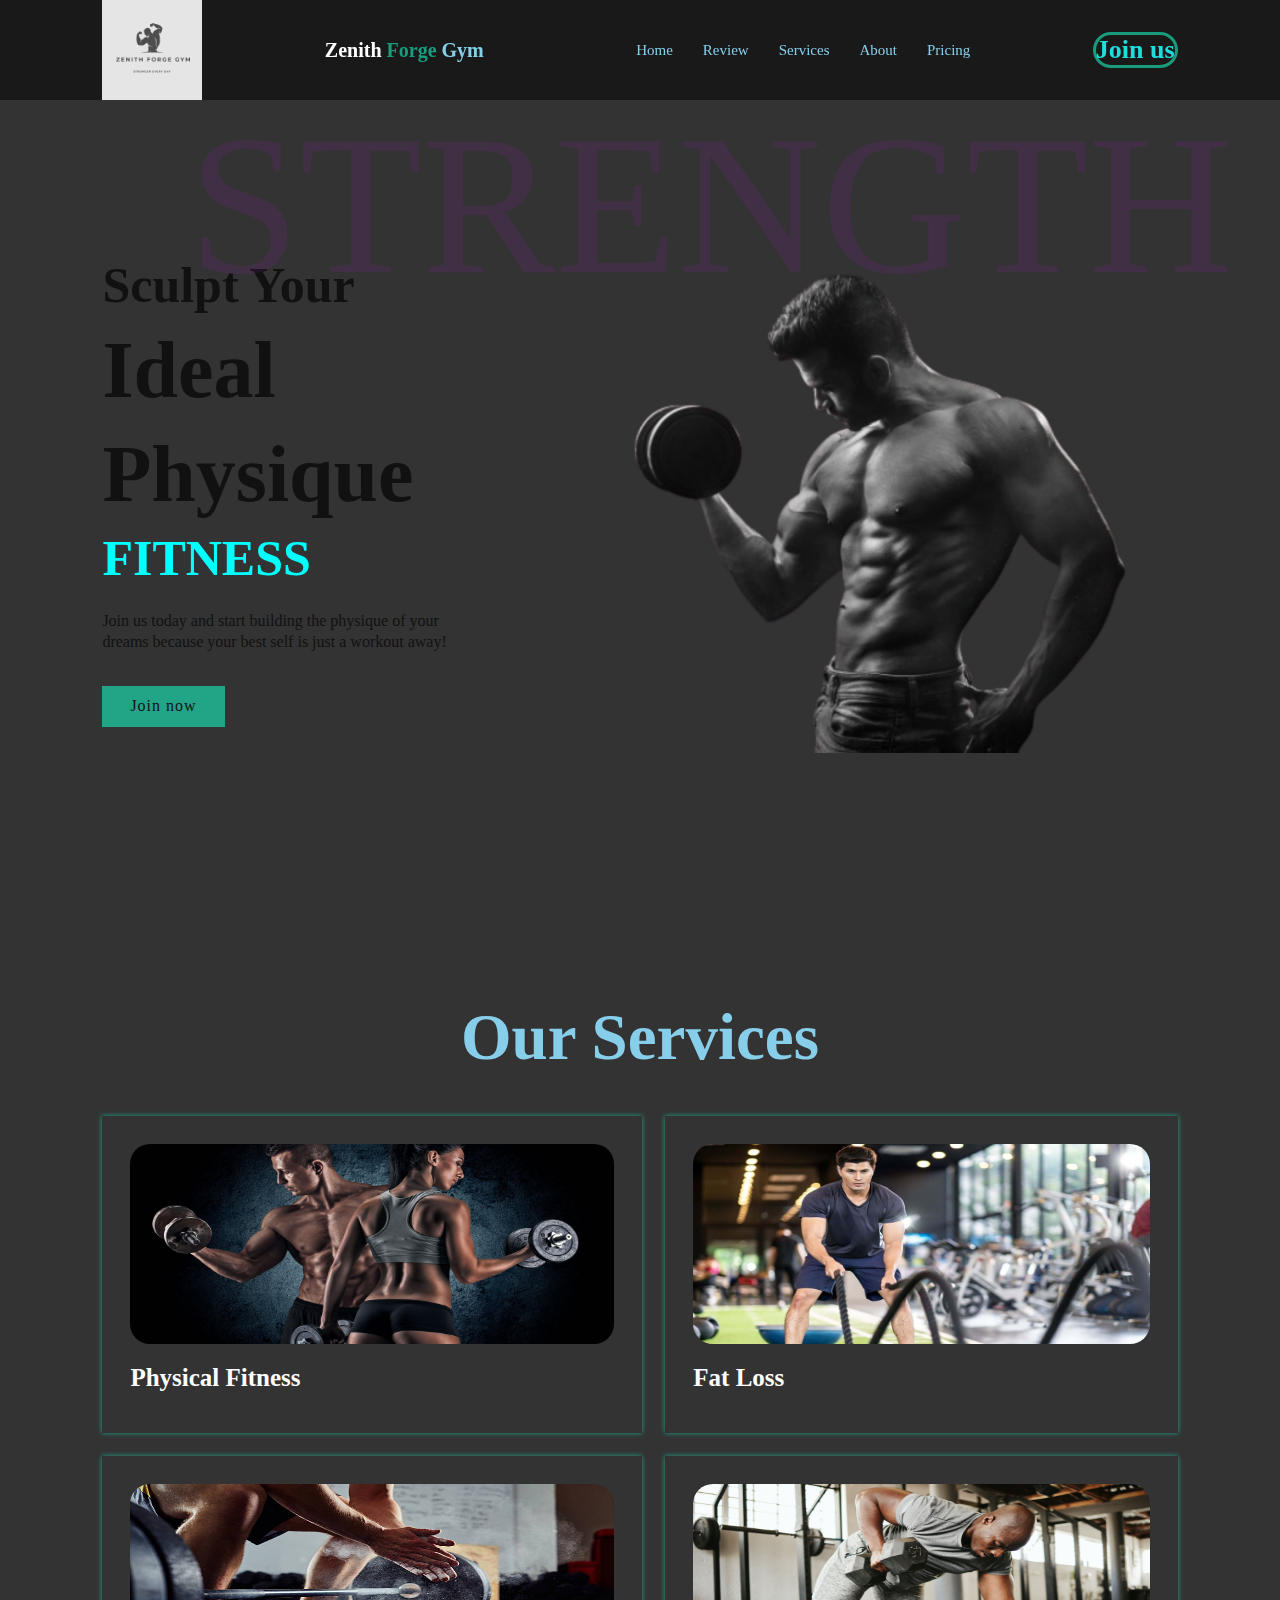
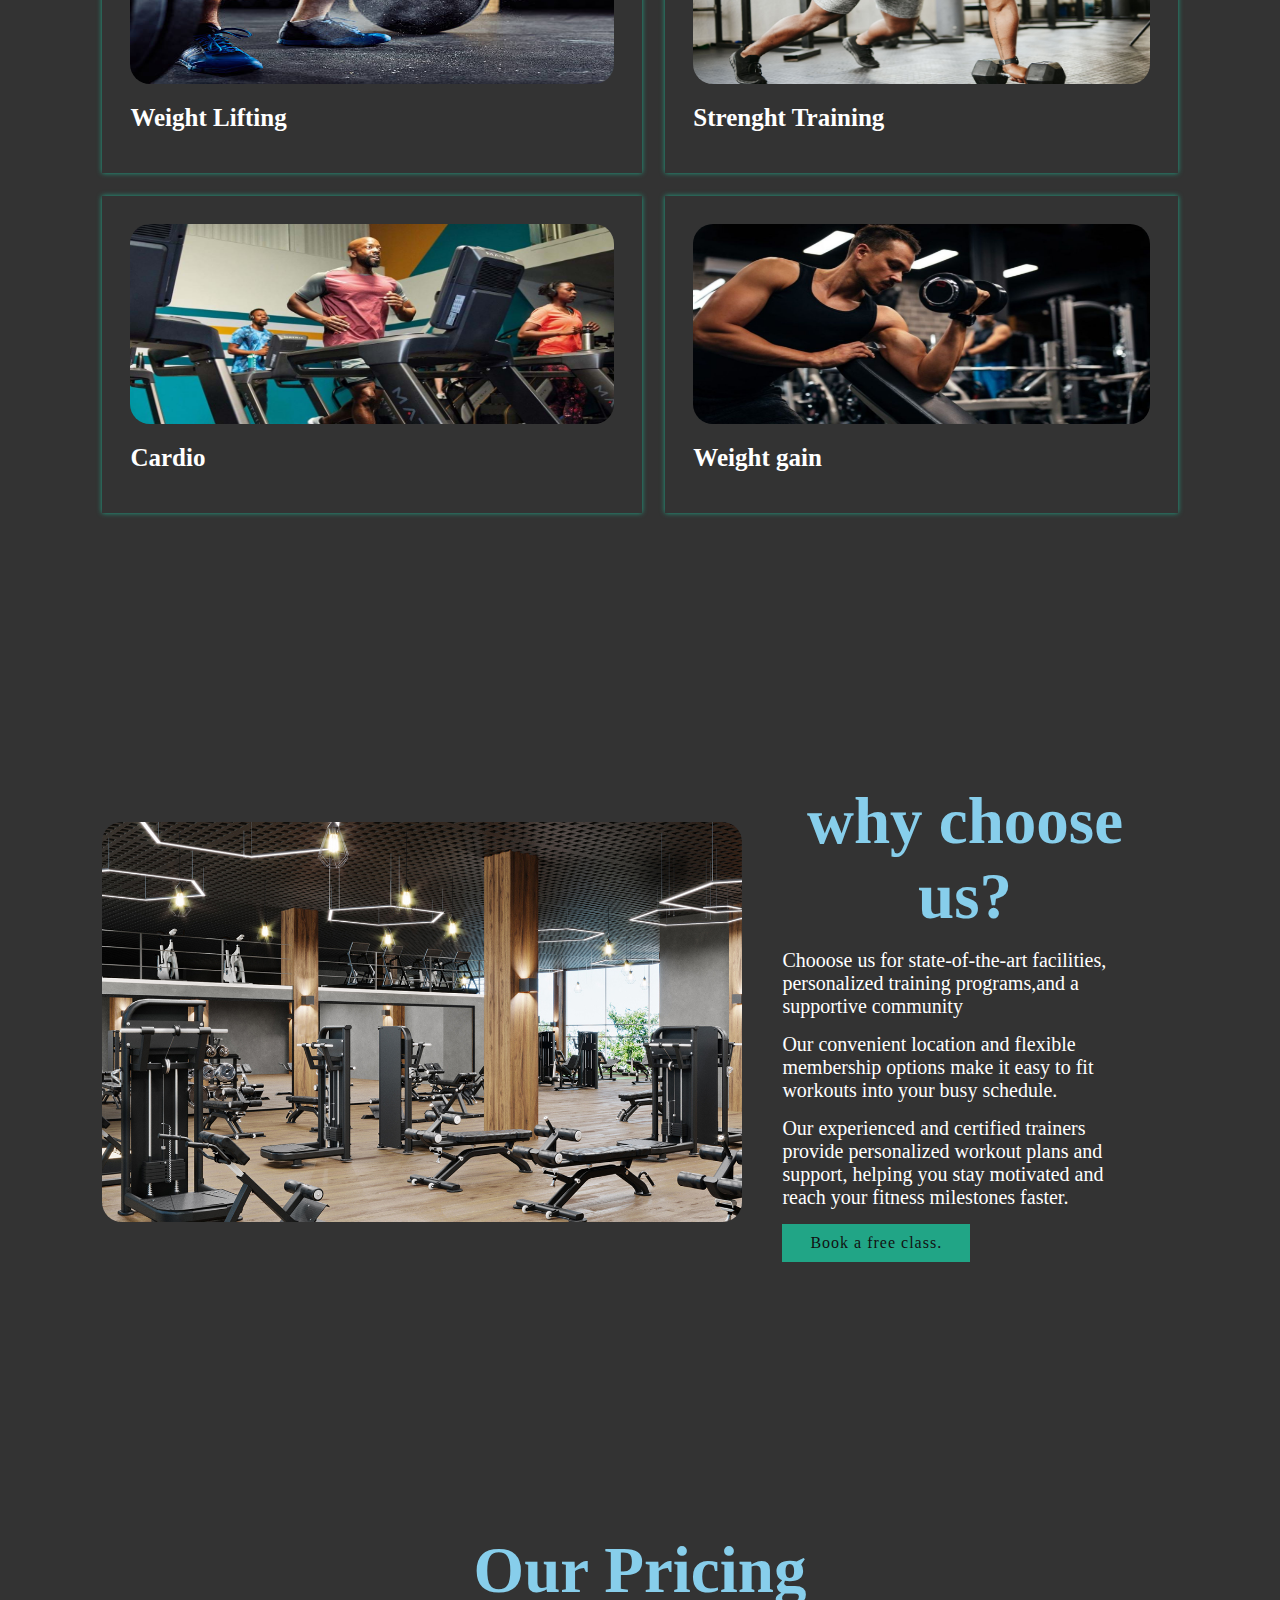
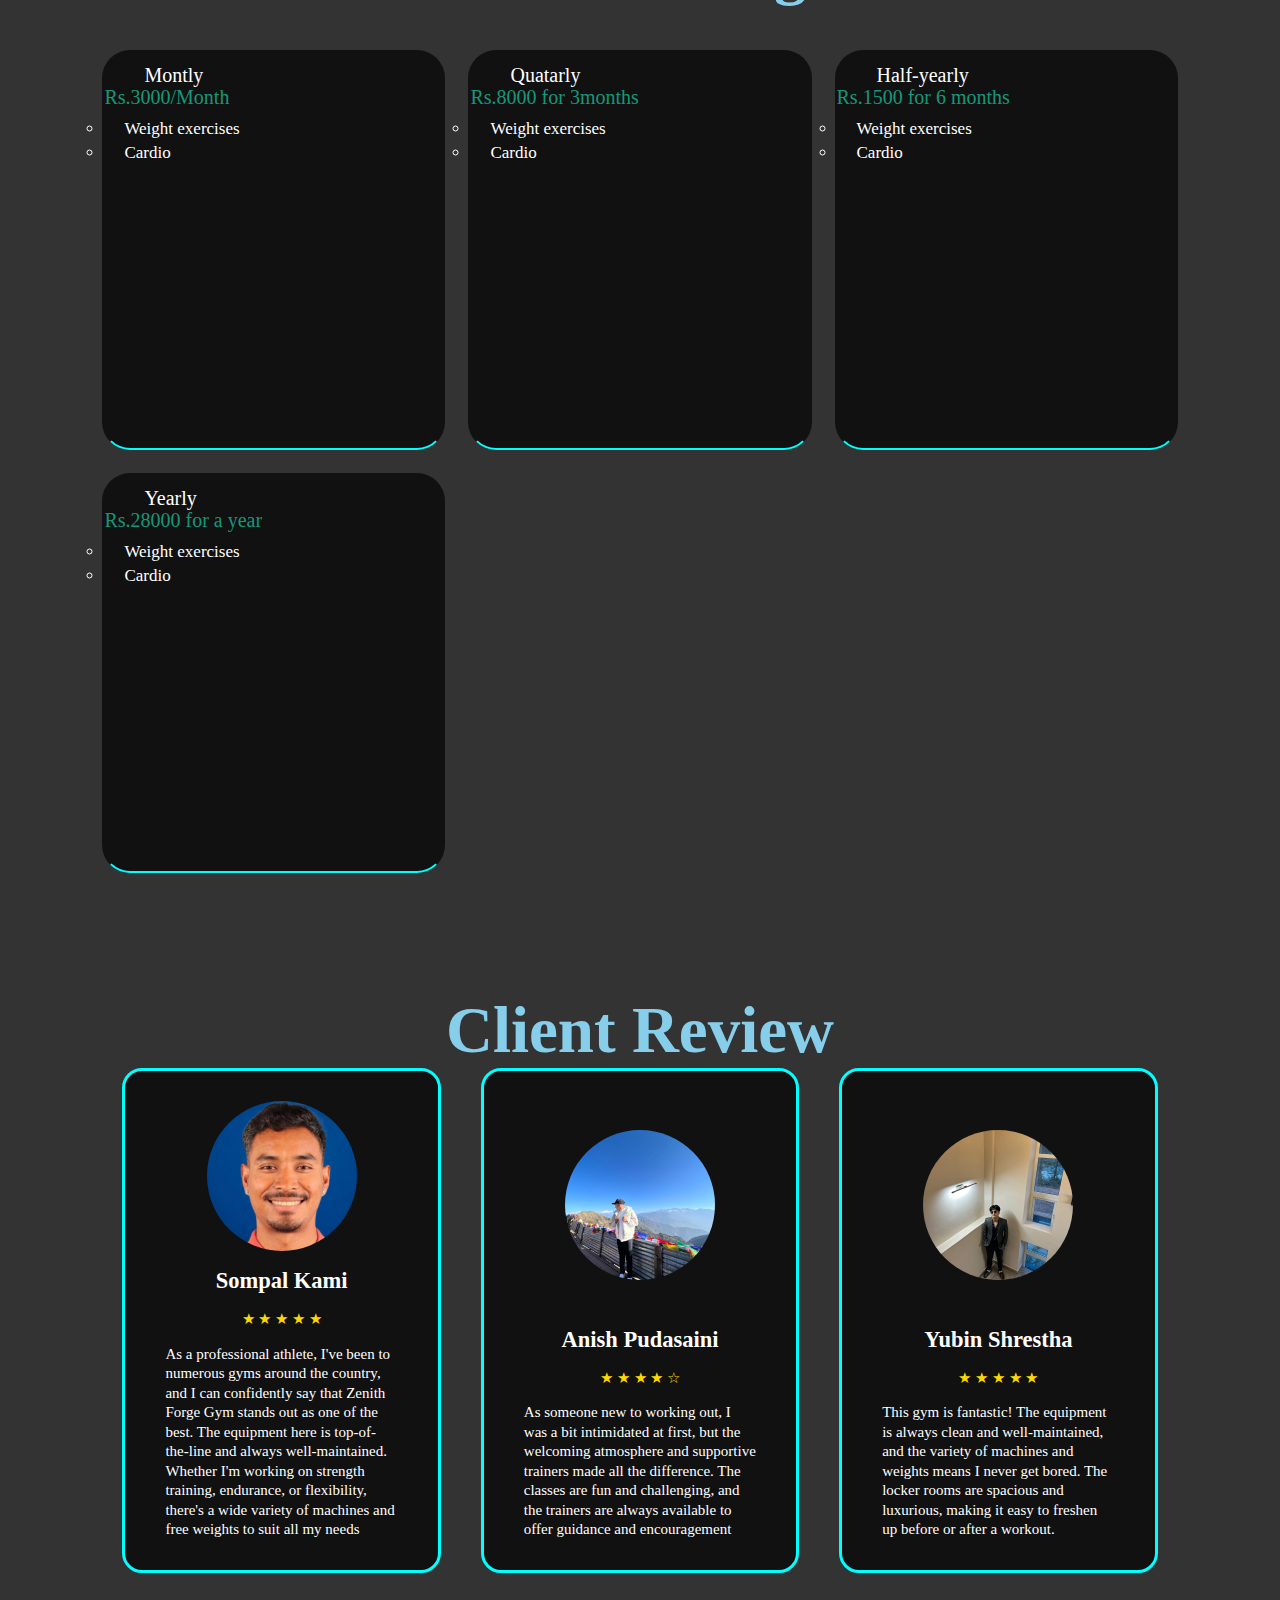
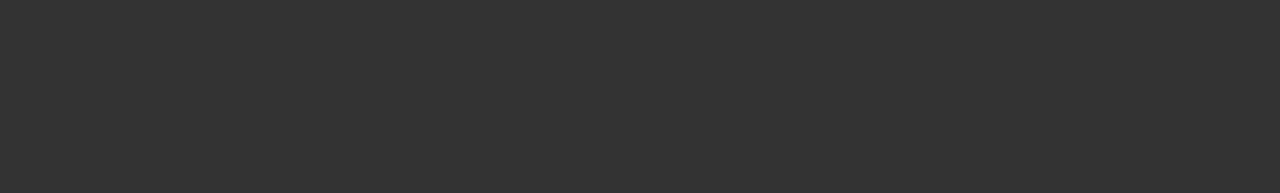
==== index.html @ 28e77f03 "first commit" ====
<!DOCTYPE html>
<html lang="en">
<head>
    <meta charset="UTF-8">
    <meta name="viewport" content="width=, initial-scale=1.0">
    <title>Zenith forge gym</title>
</head>
<link rel="stylesheet" href="style.css">
<!-- <style> -->
    
    <!-- /* body{
        margin: 0px;
        padding: 0px;
        background: url("DUMBELLS.jpg");
    }
</style> */ -->
 <body>
   <header>
           <img src="logo.png" alt="logo" class="image" width="100px">
            <a href="#" class="logo">Zenith <span class="first">Forge</span> <span class="second">Gym</span></a>
         <!-- menu icon -->
            <div class="container" id="icon" onclick="myFunction(this)">
                <div class="bar1"></div>
                <div class="bar2"></div>
                <div class="bar3"></div>
              </div>
    
        <ul class="bar">
            <li ><a href="#home">Home</a></li>
            <li ><a href="#review">Review</a></li>
            <li ><a href="#services">Services</a></li>
            <li ><a href="#about">About</a></li>
            <li ><a href="#plans">Pricing</a></li>
        </ul>
        
        <div class="top_btn">
            <a href="#" class="nav_btn">Join us</a>
        </div>




    </header>

    <!-- home section -->

<section class="home" id="home">
    <div class="home_part">
        <h3>Sculpt Your</h3>
        <h1>Ideal Physique</h1>
        <h3><span class="one_text" style="color: cyan;">FITNESS</span></h3>
        <p>Join us today and start building the physique of your dreams because your best self is just a workout away!</p>
        
        <a href="#" class="btn">Join now</a>
        

    </div>
    <div class="main-img">
        <img src="download.png" alt="home image">
    </div>

</section>

<!-- SERVICE SECTION -->

<section class="services" id="services">
 <h2 class="heading">Our <span class="heading">Services</span></h2>
 <div class="services_content">
    <div class="row">
        <img src="physical.jpg" alt="">
        <h4>Physical Fitness</h4>

    </div>

    <div class="row">
        <img src="fat.jpg" alt="">
        <h4>Fat Loss</h4>

    </div>
    <div class="row">
        <img src="WIGHT LIFTING.jpg" alt="">
        <h4>Weight Lifting</h4>
    
    </div>
    <div class="row">
        <img src="strength training.jpg" alt="">
        <h4>Strenght Training</h4>

    </div>
    <div class="row">
        <img src="fat loss.jpg" alt="">
        <h4>Cardio</h4>

    </div>
    <div class="row">
        <img src="weight gain.jpg" alt="">
        <h4>Weight gain</h4>

</section>
    

<!-- About section -->

<section class="about" id="about">
    <div class="about_img">
<img src="Gym-Environment-Page_1.jpg" alt="">
    </div>
 <div class="about_content">
    <h2 class="heading">why choose us?</h2>

    <p> Chooose us for state-of-the-art facilities, personalized training programs,and a supportive community</p>
    <p>Our convenient location and flexible membership options make it easy to fit workouts into your busy schedule.</p>
    <p>Our experienced and certified trainers provide personalized workout plans and support, helping you stay motivated and reach your fitness milestones faster.</p>

    <a href="#" class="btn">Book a free class.</a>

 </div>
</section>

<!-- Pricing Section -->
 <section class="plans" id="plans">
    <h2 class="heading">Our <span class="heading">Pricing</span></h2>
    <div class="plans_content">

      <div class="box">
           <h3>Montly</h3>
           <h2><span>Rs.3000/Month</span></h2>
           <ul>
            <li>Weight exercises</li>
            <li>Cardio</li>
           </ul>
        </div>

        <div class="box">
            <h3>Quatarly</h3>
            <h2><span>Rs.8000 for 3months</span></h2>
            <ul>
             <li>Weight exercises</li>
             <li>Cardio</li>
            </ul>
         </div>

         <div class="box">
            <h3> Half-yearly</h3>
            <h2><span>Rs.1500 for 6 months</span></h2>
            <ul>
             <li>Weight exercises</li>
             <li>Cardio</li>
            </ul>
         </div>

         <div class="box">
            <h3>Yearly</h3>
            <h2><span> Rs.28000 for a year</span></h2>
            <ul>
             <li>Weight exercises</li>
             <li>Cardio</li>
            </ul>
         </div>
    </div>

</section>

<!-- Review section -->

<section class="review" id="review">
    <div class="review_box">
        <h2 class="heading"> Client <span class="heading">Review</span></h2>

        <div class="opinion">
            <div class="review_item">
                <Img src="sompaal.jpeg" alt="">
                <h2>Sompal Kami</h2>
                <div class="rating">
                    <span class="star">&#9733;</span>
                   <span class="star">&#9733;</span>
                   <span class="star">&#9733;</span>
                    <span class="star">&#9733;</span>
                    <span class="star">&#9733;</span>
            </div>
            <p>As a professional athlete, I've been to numerous gyms around the country, and I can confidently say that Zenith Forge Gym stands out as one of the best. The equipment here is top-of-the-line and always well-maintained. Whether I'm working on strength training, endurance, or flexibility, there's a wide variety of machines and free weights to suit all my needs</p>

            </div>

            <div class="review_item">
                <Img src="ANISH.jpg" alt="">
                <h2>Anish Pudasaini</h2>
                <div class="rating">
                    <span class="star">&#9733;</span>
                   <span class="star">&#9733;</span>
                   <span class="star">&#9733;</span>
                    <span class="star">&#9733;</span>
                    <span class="star">&#9734;</span>
                </div>
            <p>As someone new to working out, I was a bit intimidated at first, but the welcoming atmosphere and supportive trainers made all the difference. The classes are fun and challenging, and the trainers are always available to offer guidance and encouragement</p>

    
            </div>
            <div class="review_item">
                <Img src="yubin.jpg" alt="">
                <h2>Yubin Shrestha</h2>
                <div class="rating">
                    <span class="star">&#9733;</span>
                   <span class="star">&#9733;</span>
                   <span class="star">&#9733;</span>
                    <span class="star">&#9733;</span>
                    <span class="star">&#9733;</span>
            </div>
            <p>This gym is fantastic! The equipment is always clean and well-maintained, and the variety of machines and weights means I never get bored. The locker rooms are spacious and luxurious, making it easy to freshen up before or after a workout. </p>
            
            <!-- <div class="review_item">
                <Img src="hemanta.jpg" alt="">
                <h2>Anish Pudasaini</h2>
                <div class="rating">
                    <span class="star">&#9733;</span>
                   <span class="star">&#9733;</span>
                   <span class="star">&#9733;</span>
                    <span class="star">&#9733;</span>
                    <span class="star">&#9733;</span>
            </div>
            <p>Joining this gym has been a life-changing decision. The state-of-the-art equipment, wide variety of classes, and knowledgeable trainers have helped me achieve my fitness goals. The staff is friendly and always willing to help</p> -->

    </div>

</section>

<script src="script.js"></script>
</body>
</html>
---- style.css ----
*{
    margin: 0;
    padding: 0;
    box-sizing: border-box;
    text-decoration: none;
    list-style: none;
    border: none;
    outline: none;
    scroll-behavior: smooth;
    font-size: -apple-system, sans-serif;

}
 :root {
    --bg-color: #333;
    /* --bg-color:#92ADD1; */
    --snd-bg-color:#111;
    --text-color:#FFF;
    --main-color:#18deb0aa;
    --an-color:#87CEEB;
} 

html{
    font-size: 62.5%;
    overflow-x: hidden;
}

body{
    background: var(--bg-color);
    color: var(--text-color);
}

section{
    min-height: 100vh;
    padding: 10rem 8% 2rem;
}

/* header section*/
 header{
    position: fixed;
    width: 100%;
    top: 0;
    right: 0;
    z-index: 1000;
    display: flex;
    justify-content: space-between;
    align-items: center;
    padding:0 8%;
    background: rgba(0,0,0,0.5);
    backdrop-filter: blur(10px);
    transition: all 0.5s ease ;

 }

 .logo {
    font-size: 2rem;
    color: var(--text-color);
    font-weight: 800;
    cursor: pointer;
    transition: 0.3s ease-in-out;
 }

 .logo:hover{
    transform: scale(1.2,1.2);
 }

 span.first{
    color:var(--main-color)
 }
 span.second{
    color:var(--an-color)
 }

 .bar{
    display:flex;
}

.bar a{
    font-size: 1.5rem;
    font-weight: 400;
    color: var(--an-color);
    margin-left: 3rem;
    transition: all 0.5s ease;
    border-bottom: 3px solid transparent;
}

.bar a:hover,
.bar a:active {
    color: var(--main-color);
    border-bottom: 3px solid var(--an-color);

}

.nav_btn{
    display: inline-block;
    padding: 2 2.8rem 8%;
    background: transparent;
    color:rgb(32, 221, 221);
    border: 3px solid var(--main-color);
    border-radius: 3.5rem;
    font-size: 2.6rem;
    font-weight: 700;
    transition: all 0.5s ease;

}

.nav_btn:hover{
    background-color: var(--an-color);
    color: var(--text-color);
    box-shadow: 18px;
}

/* menu css */

  
  .bar1, .bar2, .bar3 {
    width: 35px;
    height: 5px;
    background-color: white;
    margin: 6px 0;
    transition: 0.4s;
  }
  
  /* Rotate first bar */
  .change .bar1 {
    transform: translate(0, 11px) rotate(-45deg);
   
  }
  
  /* Fade out the second bar */
  .change .bar2 {opacity: 0;}
  
  /* Rotate last bar */
  .change .bar3 {
    transform: translate(0, -11px) rotate(45deg);
  }

#icon{
    cursor: pointer;
    display: none;

}

/* home section */
.home{
    display: flex;
    justify-content: center;
    align-items: center;
}

.home_part h3{
    font-size: 5rem;
    font-weight: 700;
    color: #111;
}

span{
    color:var(--main-color);

}

.home_part{
    font-size: 4rem ;
    font-weight: 500;
    line-height: 1.3;
    color: #111;
}

.main-img img{
width: 55vw;
}

.main-img::before{
    content:'STRENGTH';
    position: absolute;
    top: 10%;
    right: 20%;
    transform: translateX(20%);
    font-size:20rem;
    font-weight:400;
    line: height 20rem;
    color:rgb(187, 32, 226);
    opacity:0.1;
 

}

.home_part p{
    font-size: 1.6rem;
    margin-bottom: 2rem;
    margin-top: 2rem;
}

.btn{
    display: inline-block;
    padding:1rem 2.8rem;
    background-color: var(--main-color);
    border: 1rem;
    box-shadow: rgb(211, 33, 33) ;
    font-size: 1.6rem;
    color: #111;
    letter-spacing: 0.1rem;
    font-weight: 500;
    transition: 0.5s ease;
}

.btn:hover{
    color: var(--text-color);
    box-shadow: 0 0 1.5rem var(--an-color);
}




.services{
    background: var(--bg-color);

}

.heading{
    text-align: center;
    font-size: 6.5rem;
    cursor: pointer;
    transition: ease-in-out;
    color: var(--an-color);
}

.heading:hover{
    transform: scale(1.2,1.2);
}


.services_content{
    display: grid;
    grid-template-columns: repeat(auto-fit,minmax(350px, auto));
    align-items: center;
    gap: 2.3rem;
    margin-top: 4.1rem;
}

.row
{
    background: var(--bg-color);
    border: 30px ;
    border: 1px solid transparent;
    box-shadow: 0 0 5px var(--main-color);
    padding: 27px;
    transition: all 0.5s ease;


}

.row img{
    height: 200px;;
    width: 100%;
    border-radius: 20px;
    margin-bottom: 1.4rem;

    
   

}

.row h4{
    font-size: 25px;
    font-weight: 600;s
    font-family: Georgia, 'Times New Roman', Times, serif;
    line-height: 1.4;
    margin-bottom: 10px;

}

.row:hover{
    border: 2px solid color(rgb(246, 103, 14));
    transform:scale(1.04);
    cursor: pointer;
    box-shadow:0 0 20px cyan;

}
 
/* ABOUT SECTION */

.about{
    display: flex;
    justify-content: center;
    align-items: center;
    gap: 1rem;
}

.about_img img{
    width: 50vw;
    border: 3px;
    border-radius: 2rem ;
    transition: 0.5s ease;
    align-items: center;

}

.about_img:hover img{
    transform: scale(1,1);
    border: 2px solid ;
    border-color: yellow;
}

.about_content{
    padding: 3rem;
}

.about content h2{
    /* text-align: left; */
    line height: 1.2;
}

.about_content p{
    font-size: 2rem;
    margin: 1.5rem 0 1.5rem;
}
/* 
pricing section */

.plans{
    background-color: var(--bg-color);
}

.plans_content{
    display: grid;
    grid-template-columns: repeat(auto-fit,minmax(300px, auto));
    align-items: center;
    gap: 2.3rem;
    margin-top: 4.2rem;
}

.box{
    padding: 30px 30px 50px 30px;
    height: 40rem;
    background: var(--snd-bg-color);   
    border-radius: 28px;  
    border: 2px solid transparent;
    box-shadow: 0 0 5px color(cyan);
    transition: all 0.5s ease-in-out;
    cursor: pointer;

}

.box h3{
   font-size: 20px; 
   font-weight: 300;
   margin-bottom: 10px;
   padding: 10px 40px 0 40px;

}

.box h2{
    font-size: 20px; 
    font-weight: 300;
    margin-bottom: 20px;
 
 }

 .box ul li{
    list-style: circle;
    font-size: 1.7rem;
    padding-bottom: 1.2rem;
    padding-left: 20px;

 }

 .box {
    display: inline-block;
    font-size: 22px;
    line-height: 1.2rem;
    font-weight: 200;
    padding: 7px 0;
    color:var(--text-color);
    border-bottom: 2px solid cyan;
    transition: all 0.5s ease;
 }

 .box:hover{
    border:1 px solid color;
    border-color: cyan;
    transform:scale(1.03);

 }

 
 /* review section */

 .review{
    background-color: var(--bg-color);

 }

 .review_box{
    background-size:cover;
    display: flex;
    justify-content: center;
    align-items: center;
    flex-direction: column;
 }

 .review .heading{
     
 }

 .review_box img{
   /* width:15rem;
border-radius: 50%;
border: 3px solid var(--an-color); */

width: 150px;
height: 150px; 
border-radius: 50%;
object-fit: cover;
display: block;
margin: auto;
 }

 .opinion{
    display:grid ;
    grid-template-columns: repeat(3,1fr);
 }

 .review_item{
    min-width: 300px;
    background: var(--snd-bg-color);
    border: 3px solid cyan;
    border-radius: 2rem;
    margin: 0 2rem;
    padding: 30px 40px;
    cursor: pointer;
    display: flex;
    flex-direction: column;
    justify-content: center;
    align-items: center;
    gap: 1.5rem;
    color: #FFF;
    transition: 0.5s ease-in-out;
 }

 .review_item:hover{
    border: 3px solid color(cyan);
    transform: scale(1.03);
 }
 
 .review_item{
    font-size: 1.5rem;
    line-height: 1.3;
 }

 .star{
    color: gold;
 }


 /* scrollbar */

 ::-webkit-scrollbar{
    width: 15px;
 }
 ::-webkit-scrollbar-thumb {
    background-color: var(--bg-color);
    width: 50px;

 }
  
/* responsive design */

@media (max-width:1200px) {
    html{
        font-size: 55%;

    }
    
}

@media (max-width:991px){
    #icon{
        display: block;
    }
    .bar{
        position:absolute;
        top: 100%;
        right:-100%;
        width: 255px;
        min-height: 100vh;
        display: flex;
        flex-direction: column;
        background: var(--bg-color);
        transition: all 0.5s ease;
    }

    .bar a{
        display:block;
        padding: 17px;
        font-size: 22px;
    }
    .bar.active{
        right: 0;
    }

    section{
        padding: 10rem 3%;

    }

    .services{
        padding: 7rem;
    }

    .about_content h2{
    margin-top: 2rem;
    text-align: center;
    font-size: 5rem;  

    }
    .review .opinion{
        grid-template-columns: repeat(1,1fr);
    }


    @media (max-width:786px){
        .home {
            flex-direction: column;

        }
        .home_part h3{

            font-size: 4.5rem;
            margin-top: 1.5rem;
            
        }

        .home_part h1{
            font-size: 5rem;
            margin-top: 1.5rem;
        }

        .home_part {
            order:2;
        }

        .main-img img{
            width: 70vw;
            margin-top: 4rem;

        }
        .about_img img{
            width: 70vw;
            margin-top: 4rem;
        }

        .about_content{
            text-align: center;
        }

        .about_content h2{
            text-align: center;
        }

        .services h2{
            margin-bottom: 3rem;
        }
    }
}
@media (max-width:617px) {
    .main-img img{
        width: 80vw;
        margin-top: 8rem;
    }

    .about_img img{
        width: 70vw;
        margin-top: 4rem;
    }
}

@media (max-width:450px){
    html{
        font-size: 50%;
    }
}
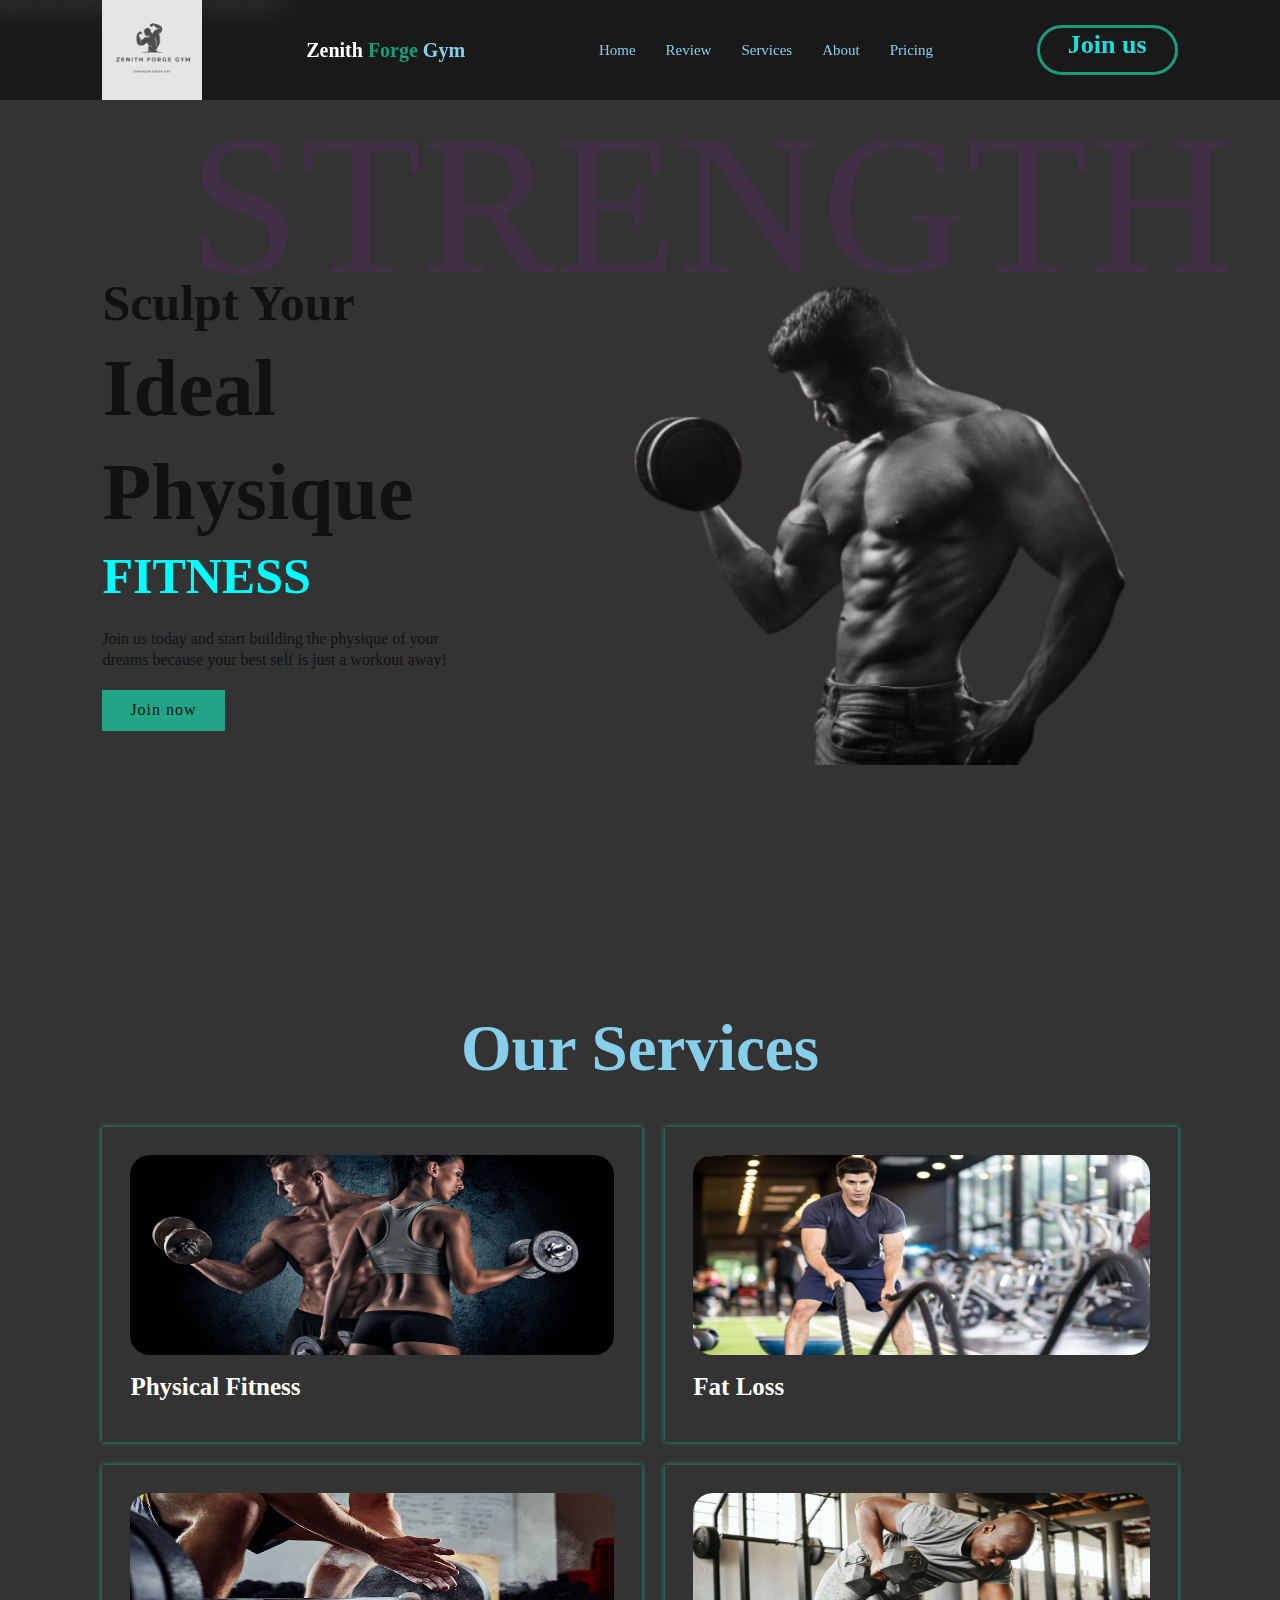
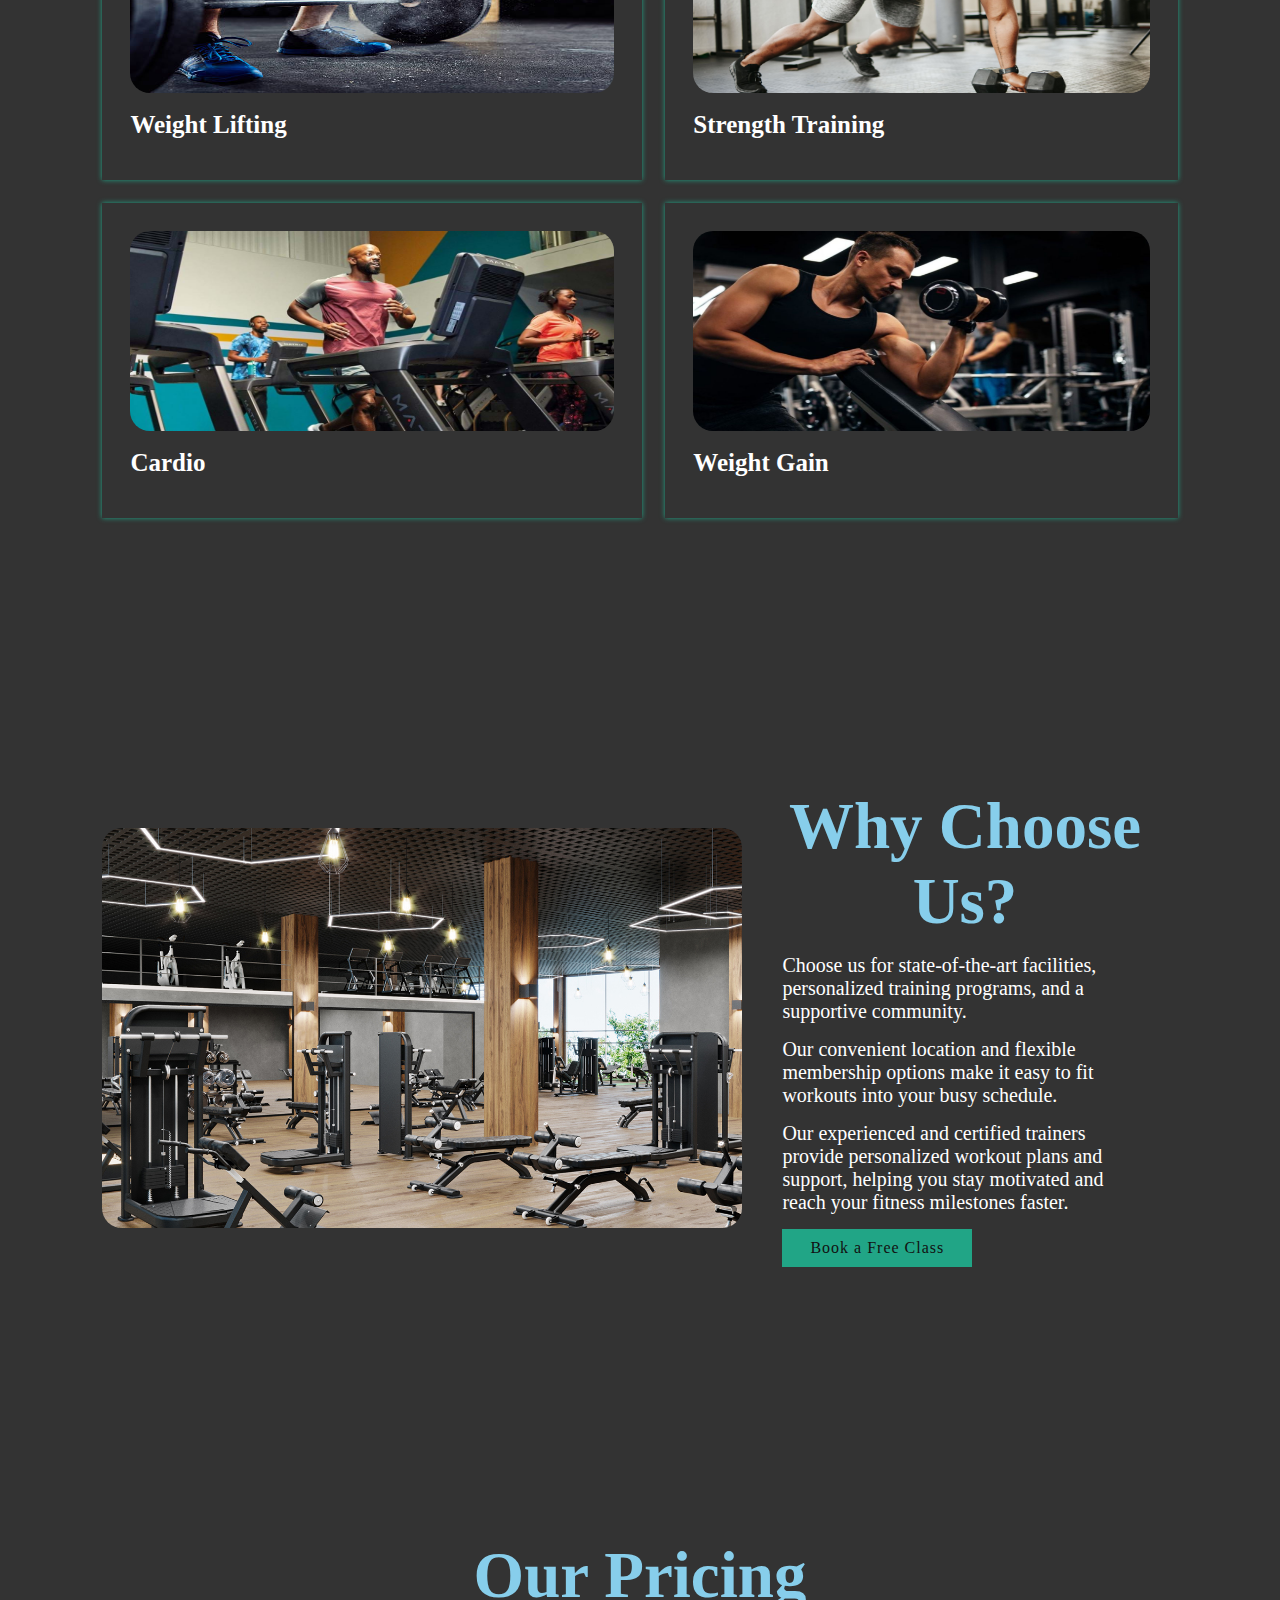
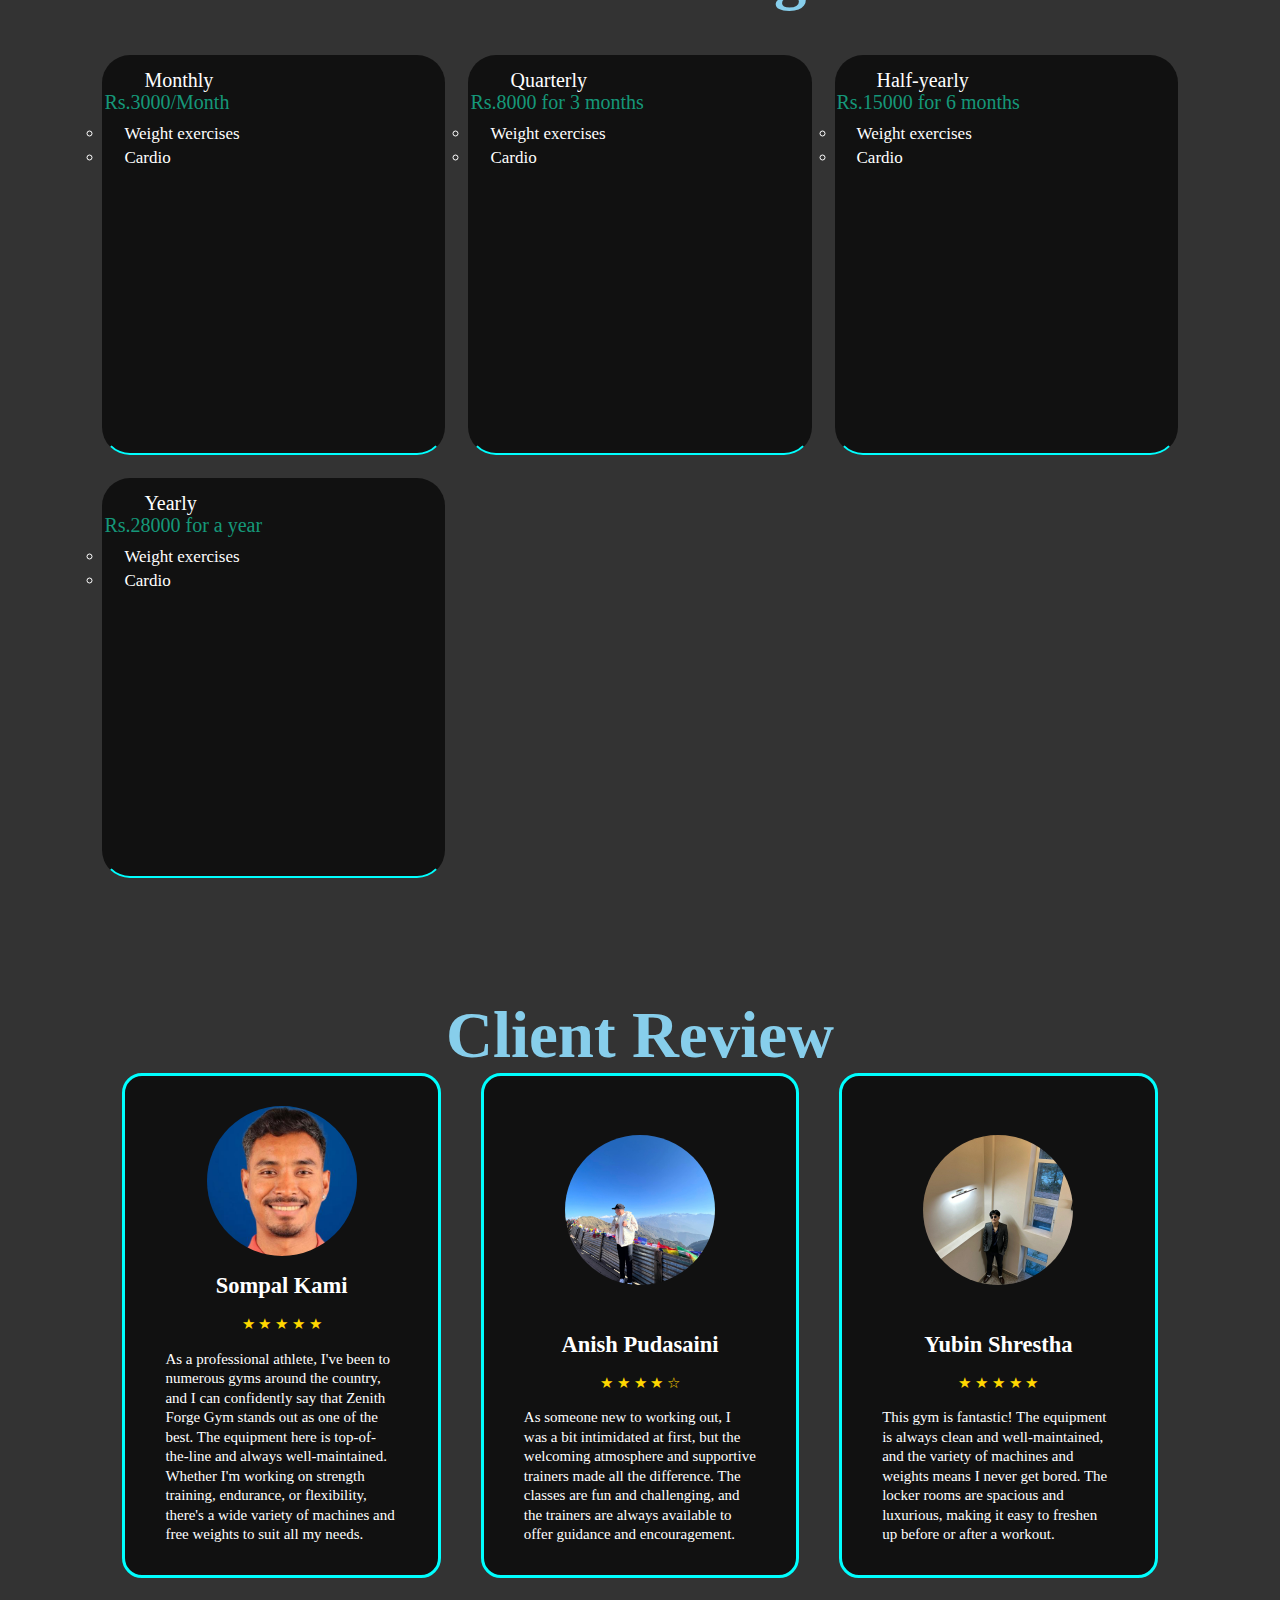
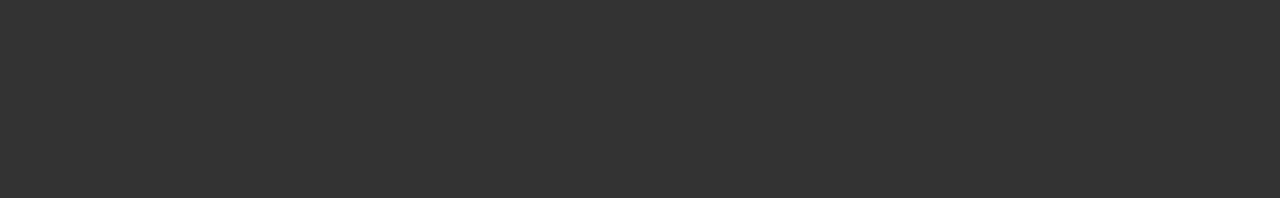
==== commit 4e309be5: "added php" ====
--- a/index.html
+++ b/index.html
@@ -1,230 +1,195 @@
+<?php
+// Example PHP code for database connection or other PHP logic
+// (This is optional and depends on your requirements)
+$servername = "localhost";
+$username = "root";
+$password = "";
+$dbname = "gym_registration";
+
+// Create connection
+$conn = new mysqli($servername, $username, $password, $dbname);
+
+// Check connection
+if ($conn->connect_error) {
+    die("Connection failed: " . $conn->connect_error);
+}
+?>
 <!DOCTYPE html>
 <html lang="en">
 <head>
     <meta charset="UTF-8">
-    <meta name="viewport" content="width=, initial-scale=1.0">
-    <title>Zenith forge gym</title>
+    <meta name="viewport" content="width=device-width, initial-scale=1.0">
+    <title>Zenith Forge Gym</title>
+    <link rel="stylesheet" href="style.css">
 </head>
-<link rel="stylesheet" href="style.css">
-<!-- <style> -->
-    
-    <!-- /* body{
-        margin: 0px;
-        padding: 0px;
-        background: url("DUMBELLS.jpg");
-    }
-</style> */ -->
- <body>
+<body>
    <header>
-           <img src="logo.png" alt="logo" class="image" width="100px">
-            <a href="#" class="logo">Zenith <span class="first">Forge</span> <span class="second">Gym</span></a>
-         <!-- menu icon -->
-            <div class="container" id="icon" onclick="myFunction(this)">
-                <div class="bar1"></div>
-                <div class="bar2"></div>
-                <div class="bar3"></div>
-              </div>
-    
-        <ul class="bar">
-            <li ><a href="#home">Home</a></li>
-            <li ><a href="#review">Review</a></li>
-            <li ><a href="#services">Services</a></li>
-            <li ><a href="#about">About</a></li>
-            <li ><a href="#plans">Pricing</a></li>
-        </ul>
-        
-        <div class="top_btn">
-            <a href="#" class="nav_btn">Join us</a>
-        </div>
-
-
-
-
+       <img src="logo.png" alt="logo" class="image" width="100px">
+       <a href="#" class="logo">Zenith <span class="first">Forge</span> <span class="second">Gym</span></a>
+       <!-- Menu icon -->
+       <div class="container" id="icon" onclick="myFunction(this)">
+           <div class="bar1"></div>
+           <div class="bar2"></div>
+           <div class="bar3"></div>
+       </div>
+       <ul class="bar">
+           <li><a href="#home">Home</a></li>
+           <li><a href="#review">Review</a></li>
+           <li><a href="#services">Services</a></li>
+           <li><a href="#about">About</a></li>
+           <li><a href="#plans">Pricing</a></li>
+       </ul>
+       <div class="top_btn" id="register">
+           <a href="register.php" class="nav_btn">Join us</a>
+       </div>
     </header>
 
-    <!-- home section -->
+    <!-- Home section -->
+    <section class="home" id="home">
+        <div class="home_part">
+            <h3>Sculpt Your</h3>
+            <h1>Ideal Physique</h1>
+            <h3><span class="one_text" style="color: cyan;">FITNESS</span></h3>
+            <p>Join us today and start building the physique of your dreams because your best self is just a workout away!</p>
+            <a href="register.php" class="btn">Join now</a>
+        </div>
+        <div class="main-img">
+            <img src="download.png" alt="home image">
+        </div>
+    </section>
 
-<section class="home" id="home">
-    <div class="home_part">
-        <h3>Sculpt Your</h3>
-        <h1>Ideal Physique</h1>
-        <h3><span class="one_text" style="color: cyan;">FITNESS</span></h3>
-        <p>Join us today and start building the physique of your dreams because your best self is just a workout away!</p>
-        
-        <a href="#" class="btn">Join now</a>
-        
+    <!-- Service section -->
+    <section class="services" id="services">
+        <h2 class="heading">Our <span class="heading">Services</span></h2>
+        <div class="services_content">
+            <div class="row">
+                <img src="physical.jpg" alt="">
+                <h4>Physical Fitness</h4>
+            </div>
+            <div class="row">
+                <img src="fat.jpg" alt="">
+                <h4>Fat Loss</h4>
+            </div>
+            <div class="row">
+                <img src="WIGHT LIFTING.jpg" alt="">
+                <h4>Weight Lifting</h4>
+            </div>
+            <div class="row">
+                <img src="strength training.jpg" alt="">
+                <h4>Strength Training</h4>
+            </div>
+            <div class="row">
+                <img src="fat loss.jpg" alt="">
+                <h4>Cardio</h4>
+            </div>
+            <div class="row">
+                <img src="weight gain.jpg" alt="">
+                <h4>Weight Gain</h4>
+            </div>
+        </div>
+    </section>
 
-    </div>
-    <div class="main-img">
-        <img src="download.png" alt="home image">
-    </div>
+    <!-- About section -->
+    <section class="about" id="about">
+        <div class="about_img">
+            <img src="Gym-Environment-Page_1.jpg" alt="">
+        </div>
+        <div class="about_content">
+            <h2 class="heading">Why Choose Us?</h2>
+            <p>Choose us for state-of-the-art facilities, personalized training programs, and a supportive community.</p>
+            <p>Our convenient location and flexible membership options make it easy to fit workouts into your busy schedule.</p>
+            <p>Our experienced and certified trainers provide personalized workout plans and support, helping you stay motivated and reach your fitness milestones faster.</p>
+            <a href="#" class="btn">Book a Free Class</a>
+        </div>
+    </section>
 
-</section>
+    <!-- Pricing Section -->
+    <section class="plans" id="plans">
+        <h2 class="heading">Our <span class="heading">Pricing</span></h2>
+        <div class="plans_content">
+            <div class="box">
+                <h3>Monthly</h3>
+                <h2><span>Rs.3000/Month</span></h2>
+                <ul>
+                    <li>Weight exercises</li>
+                    <li>Cardio</li>
+                </ul>
+            </div>
+            <div class="box">
+                <h3>Quarterly</h3>
+                <h2><span>Rs.8000 for 3 months</span></h2>
+                <ul>
+                    <li>Weight exercises</li>
+                    <li>Cardio</li>
+                </ul>
+            </div>
+            <div class="box">
+                <h3>Half-yearly</h3>
+                <h2><span>Rs.15000 for 6 months</span></h2>
+                <ul>
+                    <li>Weight exercises</li>
+                    <li>Cardio</li>
+                </ul>
+            </div>
+            <div class="box">
+                <h3>Yearly</h3>
+                <h2><span>Rs.28000 for a year</span></h2>
+                <ul>
+                    <li>Weight exercises</li>
+                    <li>Cardio</li>
+                </ul>
+            </div>
+        </div>
+    </section>
 
-<!-- SERVICE SECTION -->
+    <!-- Review Section -->
+    <section class="review" id="review">
+        <div class="review_box">
+            <h2 class="heading">Client <span class="heading">Review</span></h2>
+            <div class="opinion">
+                <div class="review_item">
+                    <img src="sompaal.jpeg" alt="">
+                    <h2>Sompal Kami</h2>
+                    <div class="rating">
+                        <span class="star">&#9733;</span>
+                        <span class="star">&#9733;</span>
+                        <span class="star">&#9733;</span>
+                        <span class="star">&#9733;</span>
+                        <span class="star">&#9733;</span>
+                    </div>
+                    <p>As a professional athlete, I've been to numerous gyms around the country, and I can confidently say that Zenith Forge Gym stands out as one of the best. The equipment here is top-of-the-line and always well-maintained. Whether I'm working on strength training, endurance, or flexibility, there's a wide variety of machines and free weights to suit all my needs.</p>
+                </div>
 
-<section class="services" id="services">
- <h2 class="heading">Our <span class="heading">Services</span></h2>
- <div class="services_content">
-    <div class="row">
-        <img src="physical.jpg" alt="">
-        <h4>Physical Fitness</h4>
+                <div class="review_item">
+                    <img src="ANISH.jpg" alt="">
+                    <h2>Anish Pudasaini</h2>
+                    <div class="rating">
+                        <span class="star">&#9733;</span>
+                        <span class="star">&#9733;</span>
+                        <span class="star">&#9733;</span>
+                        <span class="star">&#9733;</span>
+                        <span class="star">&#9734;</span>
+                    </div>
+                    <p>As someone new to working out, I was a bit intimidated at first, but the welcoming atmosphere and supportive trainers made all the difference. The classes are fun and challenging, and the trainers are always available to offer guidance and encouragement.</p>
+                </div>
 
-    </div>
+                <div class="review_item">
+                    <img src="yubin.jpg" alt="">
+                    <h2>Yubin Shrestha</h2>
+                    <div class="rating">
+                        <span class="star">&#9733;</span>
+                        <span class="star">&#9733;</span>
+                        <span class="star">&#9733;</span>
+                        <span class="star">&#9733;</span>
+                        <span class="star">&#9733;</span>
+                    </div>
+                    <p>This gym is fantastic! The equipment is always clean and well-maintained, and the variety of machines and weights means I never get bored. The locker rooms are spacious and luxurious, making it easy to freshen up before or after a workout.</p>
+                </div>
+            </div>
+        </div>
+    </section>
 
-    <div class="row">
-        <img src="fat.jpg" alt="">
-        <h4>Fat Loss</h4>
-
-    </div>
-    <div class="row">
-        <img src="WIGHT LIFTING.jpg" alt="">
-        <h4>Weight Lifting</h4>
-    
-    </div>
-    <div class="row">
-        <img src="strength training.jpg" alt="">
-        <h4>Strenght Training</h4>
-
-    </div>
-    <div class="row">
-        <img src="fat loss.jpg" alt="">
-        <h4>Cardio</h4>
-
-    </div>
-    <div class="row">
-        <img src="weight gain.jpg" alt="">
-        <h4>Weight gain</h4>
-
-</section>
-    
-
-<!-- About section -->
-
-<section class="about" id="about">
-    <div class="about_img">
-<img src="Gym-Environment-Page_1.jpg" alt="">
-    </div>
- <div class="about_content">
-    <h2 class="heading">why choose us?</h2>
-
-    <p> Chooose us for state-of-the-art facilities, personalized training programs,and a supportive community</p>
-    <p>Our convenient location and flexible membership options make it easy to fit workouts into your busy schedule.</p>
-    <p>Our experienced and certified trainers provide personalized workout plans and support, helping you stay motivated and reach your fitness milestones faster.</p>
-
-    <a href="#" class="btn">Book a free class.</a>
-
- </div>
-</section>
-
-<!-- Pricing Section -->
- <section class="plans" id="plans">
-    <h2 class="heading">Our <span class="heading">Pricing</span></h2>
-    <div class="plans_content">
-
-      <div class="box">
-           <h3>Montly</h3>
-           <h2><span>Rs.3000/Month</span></h2>
-           <ul>
-            <li>Weight exercises</li>
-            <li>Cardio</li>
-           </ul>
-        </div>
-
-        <div class="box">
-            <h3>Quatarly</h3>
-            <h2><span>Rs.8000 for 3months</span></h2>
-            <ul>
-             <li>Weight exercises</li>
-             <li>Cardio</li>
-            </ul>
-         </div>
-
-         <div class="box">
-            <h3> Half-yearly</h3>
-            <h2><span>Rs.1500 for 6 months</span></h2>
-            <ul>
-             <li>Weight exercises</li>
-             <li>Cardio</li>
-            </ul>
-         </div>
-
-         <div class="box">
-            <h3>Yearly</h3>
-            <h2><span> Rs.28000 for a year</span></h2>
-            <ul>
-             <li>Weight exercises</li>
-             <li>Cardio</li>
-            </ul>
-         </div>
-    </div>
-
-</section>
-
-<!-- Review section -->
-
-<section class="review" id="review">
-    <div class="review_box">
-        <h2 class="heading"> Client <span class="heading">Review</span></h2>
-
-        <div class="opinion">
-            <div class="review_item">
-                <Img src="sompaal.jpeg" alt="">
-                <h2>Sompal Kami</h2>
-                <div class="rating">
-                    <span class="star">&#9733;</span>
-                   <span class="star">&#9733;</span>
-                   <span class="star">&#9733;</span>
-                    <span class="star">&#9733;</span>
-                    <span class="star">&#9733;</span>
-            </div>
-            <p>As a professional athlete, I've been to numerous gyms around the country, and I can confidently say that Zenith Forge Gym stands out as one of the best. The equipment here is top-of-the-line and always well-maintained. Whether I'm working on strength training, endurance, or flexibility, there's a wide variety of machines and free weights to suit all my needs</p>
-
-            </div>
-
-            <div class="review_item">
-                <Img src="ANISH.jpg" alt="">
-                <h2>Anish Pudasaini</h2>
-                <div class="rating">
-                    <span class="star">&#9733;</span>
-                   <span class="star">&#9733;</span>
-                   <span class="star">&#9733;</span>
-                    <span class="star">&#9733;</span>
-                    <span class="star">&#9734;</span>
-                </div>
-            <p>As someone new to working out, I was a bit intimidated at first, but the welcoming atmosphere and supportive trainers made all the difference. The classes are fun and challenging, and the trainers are always available to offer guidance and encouragement</p>
-
-    
-            </div>
-            <div class="review_item">
-                <Img src="yubin.jpg" alt="">
-                <h2>Yubin Shrestha</h2>
-                <div class="rating">
-                    <span class="star">&#9733;</span>
-                   <span class="star">&#9733;</span>
-                   <span class="star">&#9733;</span>
-                    <span class="star">&#9733;</span>
-                    <span class="star">&#9733;</span>
-            </div>
-            <p>This gym is fantastic! The equipment is always clean and well-maintained, and the variety of machines and weights means I never get bored. The locker rooms are spacious and luxurious, making it easy to freshen up before or after a workout. </p>
-            
-            <!-- <div class="review_item">
-                <Img src="hemanta.jpg" alt="">
-                <h2>Anish Pudasaini</h2>
-                <div class="rating">
-                    <span class="star">&#9733;</span>
-                   <span class="star">&#9733;</span>
-                   <span class="star">&#9733;</span>
-                    <span class="star">&#9733;</span>
-                    <span class="star">&#9733;</span>
-            </div>
-            <p>Joining this gym has been a life-changing decision. The state-of-the-art equipment, wide variety of classes, and knowledgeable trainers have helped me achieve my fitness goals. The staff is friendly and always willing to help</p> -->
-
-    </div>
-
-</section>
-
-<script src="script.js"></script>
+    <script src="script.js"></script>
 </body>
 </html>
 
